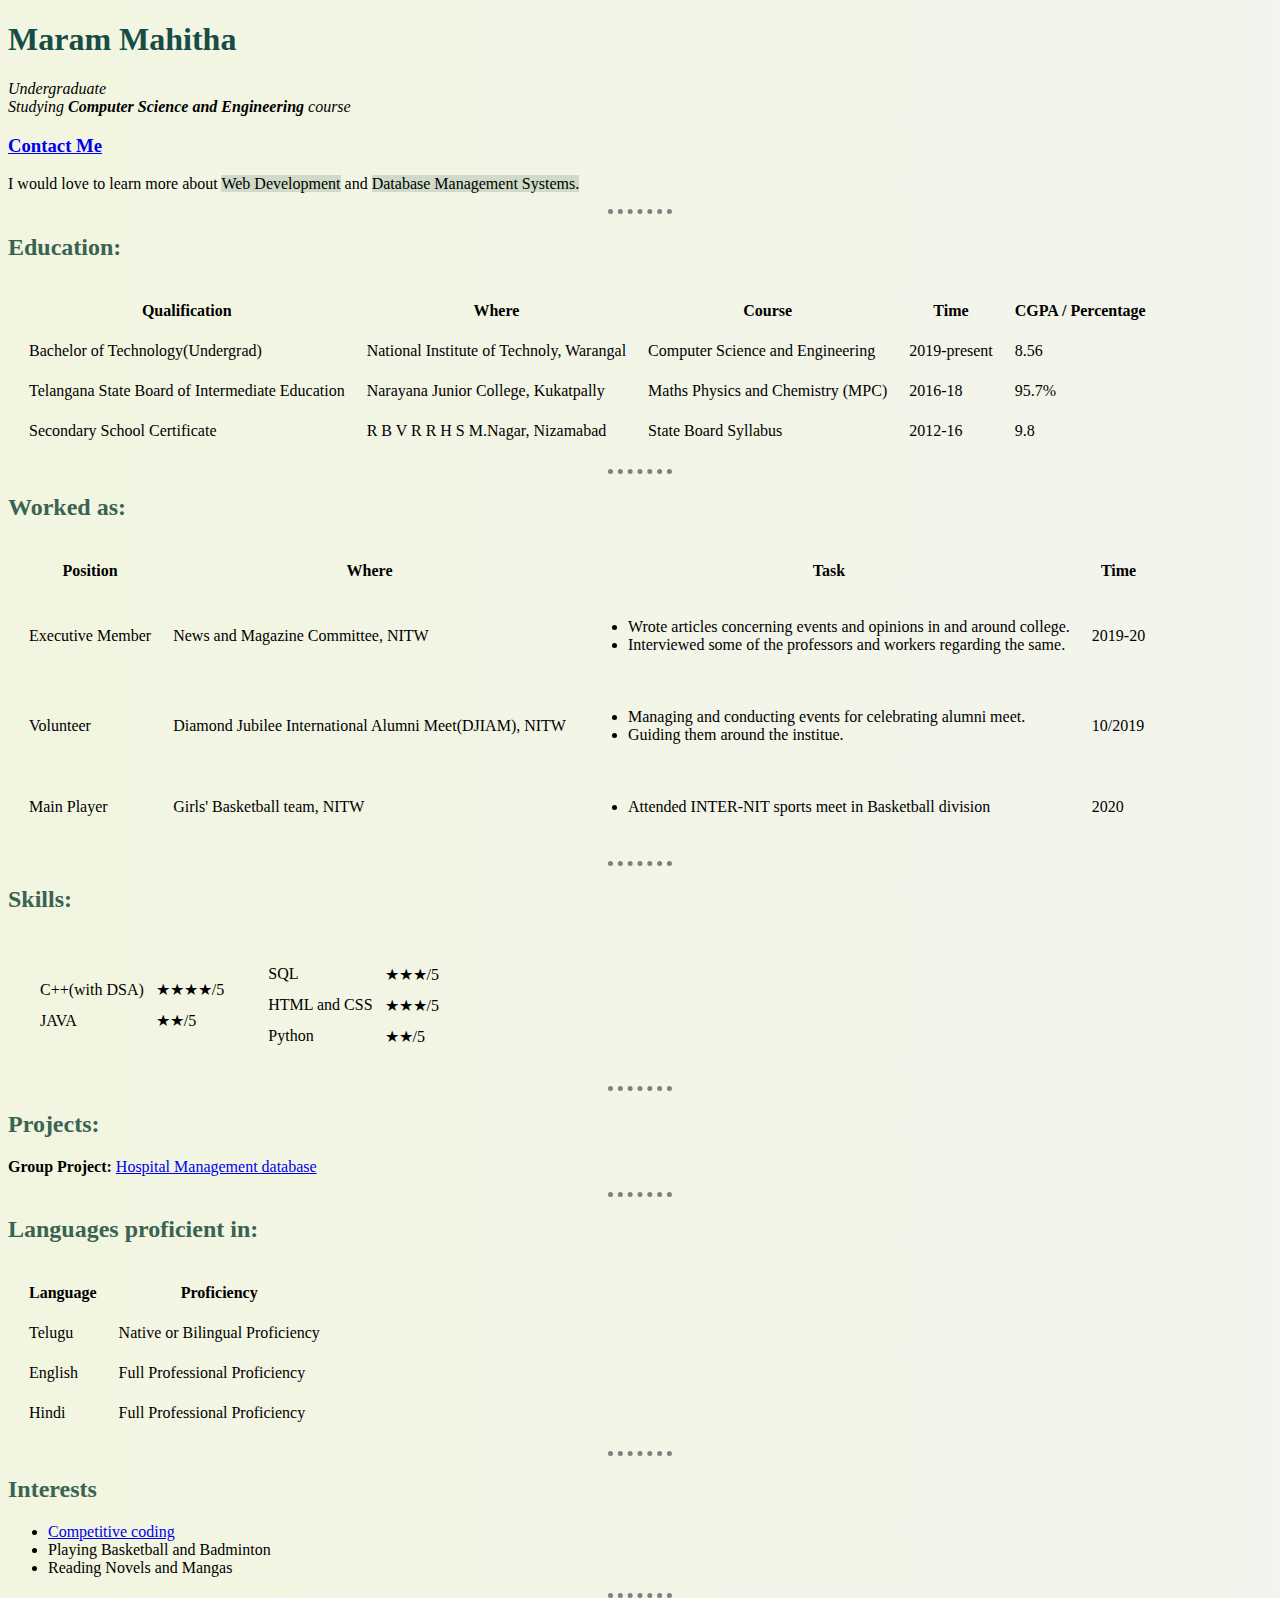
==== index.html @ 2bd0932e "Update index.html" ====
<!DOCTYPE html>
<html lang="en" dir="ltr">

<head>
  <meta charset="utf-8">
  <meta name="description" content="This webpage brifs my personal info">
  <title>Mahitha's personal webPage</title>
  <link rel="stylesheet" href="css/styles.css">
</head>
<body>
  <h1>Maram Mahitha</h1>
  <em>
    <dl>
      <dt>Undergraduate</dt>
      <dt>Studying <b>Computer Science and Engineering</b> course</dt>
    </dl>
  </em>
  <h3><a href="ContactMe.html">Contact Me</a></h3>
  <p>I would love to learn more about <mark>Web Development</mark> and <mark>Database Management Systems.</mark></p>
  <hr>
  <h2>Education:</h2>
  <table cellspacing="20">
    <thead>
      <th>Qualification</th>
      <th>Where</th>
      <th>Course</th>
      <th>Time</th>
      <th>CGPA / Percentage</th>
    </thead>
    <tbody>
      <tr>
        <td>Bachelor of Technology(Undergrad)</td>
        <td>National Institute of Technoly, Warangal</td>
        <td>Computer Science and Engineering</td>
        <td>2019-present</td>
        <td>8.56</td>
      </tr>
      <tr>
        <td>Telangana State Board of Intermediate Education</td>
        <td>Narayana Junior College, Kukatpally</td>
        <td>Maths Physics and Chemistry (MPC)</td>
        <td>2016-18</td>
        <td>95.7%</td>
      </tr>
      <tr>
        <td>Secondary School Certificate</td>
        <td>R B V R R H S M.Nagar, Nizamabad</td>
        <td>State Board Syllabus</td>
        <td>2012-16</td>
        <td>9.8</td>
      </tr>
    </tbody>
  </table>
  <hr>
  <h2>Worked as:</h2>
  <table cellspacing="20">
    <thead>
      <tr>
        <th>Position</th>
        <th>Where</th>
        <th>Task</th>
        <th>Time</th>
      </tr>
    </thead>
    <tbody>
      <tr>
        <td>Executive Member</td>
        <td>News and Magazine Committee, NITW</td>
        <td>
          <ul>
            <li>Wrote articles concerning events and opinions in and around college.</li>
            <li>Interviewed some of the professors and workers regarding the same.</li>
          </ul>
        </td>
        <td>2019-20</td>
      </tr>
      <tr>
        <td>Volunteer</td>
        <td>Diamond Jubilee International Alumni Meet(DJIAM), NITW</td>
        <td>
          <ul>
            <li>Managing and conducting events for celebrating alumni meet.</li>
            <li>Guiding them around the institue.</li>
          </ul>
        </td>
        <td>10/2019</td>
      </tr>
      <tr>
        <td>Main Player</td>
        <td>Girls' Basketball team, NITW</td>
        <td>
          <ul>
            <li>Attended INTER-NIT sports meet in Basketball division</li>
          </ul>
        </td>
        <td>2020</td>
      </tr>
    </tbody>
  </table>
  <hr>
  <h2>Skills:</h2>
  <table cellspacing="20">
    <tbody>
      <tr>
        <td>
          <table cellspacing="10">
            <tbody>
              <tr>
                <td>C++(with DSA)</td>
                <td>★★★★/5</td>
              </tr>
              <tr>
                <td>JAVA</td>
                <td>★★/5</td>
              </tr>
            </tbody>
          </table>
        </td>
        <td>
          <table cellspacing="10">
            <tbody>
              <tr>
                <td>SQL</td>
                <td>★★★/5</td>
              </tr>
              <tr>
                <td>HTML and CSS</td>
                <td>★★★/5</td>
              </tr>
              <tr>
                <td>Python</td>
                <td>★★/5</td>
              </tr>
            </tbody>
          </table>
        </td>
       </tr>
     </tbody>
  </table>
  <hr>
  <h2>Projects:</h2>
  <p><strong>Group Project: </strong><a href="docs/Project.pdf">Hospital Management database</a></p>
  <hr>
  <h2>Languages proficient in:</h2>
  <table cellspacing="20">
    <thead>
      <tr>
        <th>Language</th>
        <th>Proficiency</th>
      </tr>
    </thead>
    <tbody>
      <tr>
        <td>Telugu</td>
        <td>Native or Bilingual Proficiency</td>
      </tr>
      <tr>
        <td>English</td>
        <td>Full Professional Proficiency</td>
      </tr>
      <tr>
        <td>Hindi</td>
        <td>Full Professional Proficiency</td>
      </tr>
    </tbody>
  </table>
  <hr>
  <h2>Interests</h2>
  <ul>
    <li><a href="MyCP.html">Competitive coding</a></li>
    <li>Playing Basketball and Badminton</li>
    <li>Reading Novels and Mangas</li>
  </ul>
  <hr>
</body>

</html>
---- css/styles.css ----
body {
  background-color: #f3f4ed;
  height: 30px;
  background-image: linear-gradient(-90deg, rgb(243,244,237),rgb(242,246,224));
}
hr {
  border-style: dotted none none;
  border-color: grey;
  border-width: 5px;
  width: 5%;
}
h1 {
  color: #184d47;
}
h2 {
  color: #3a6351;
}
mark {
  background-color: #cfdac8;
}
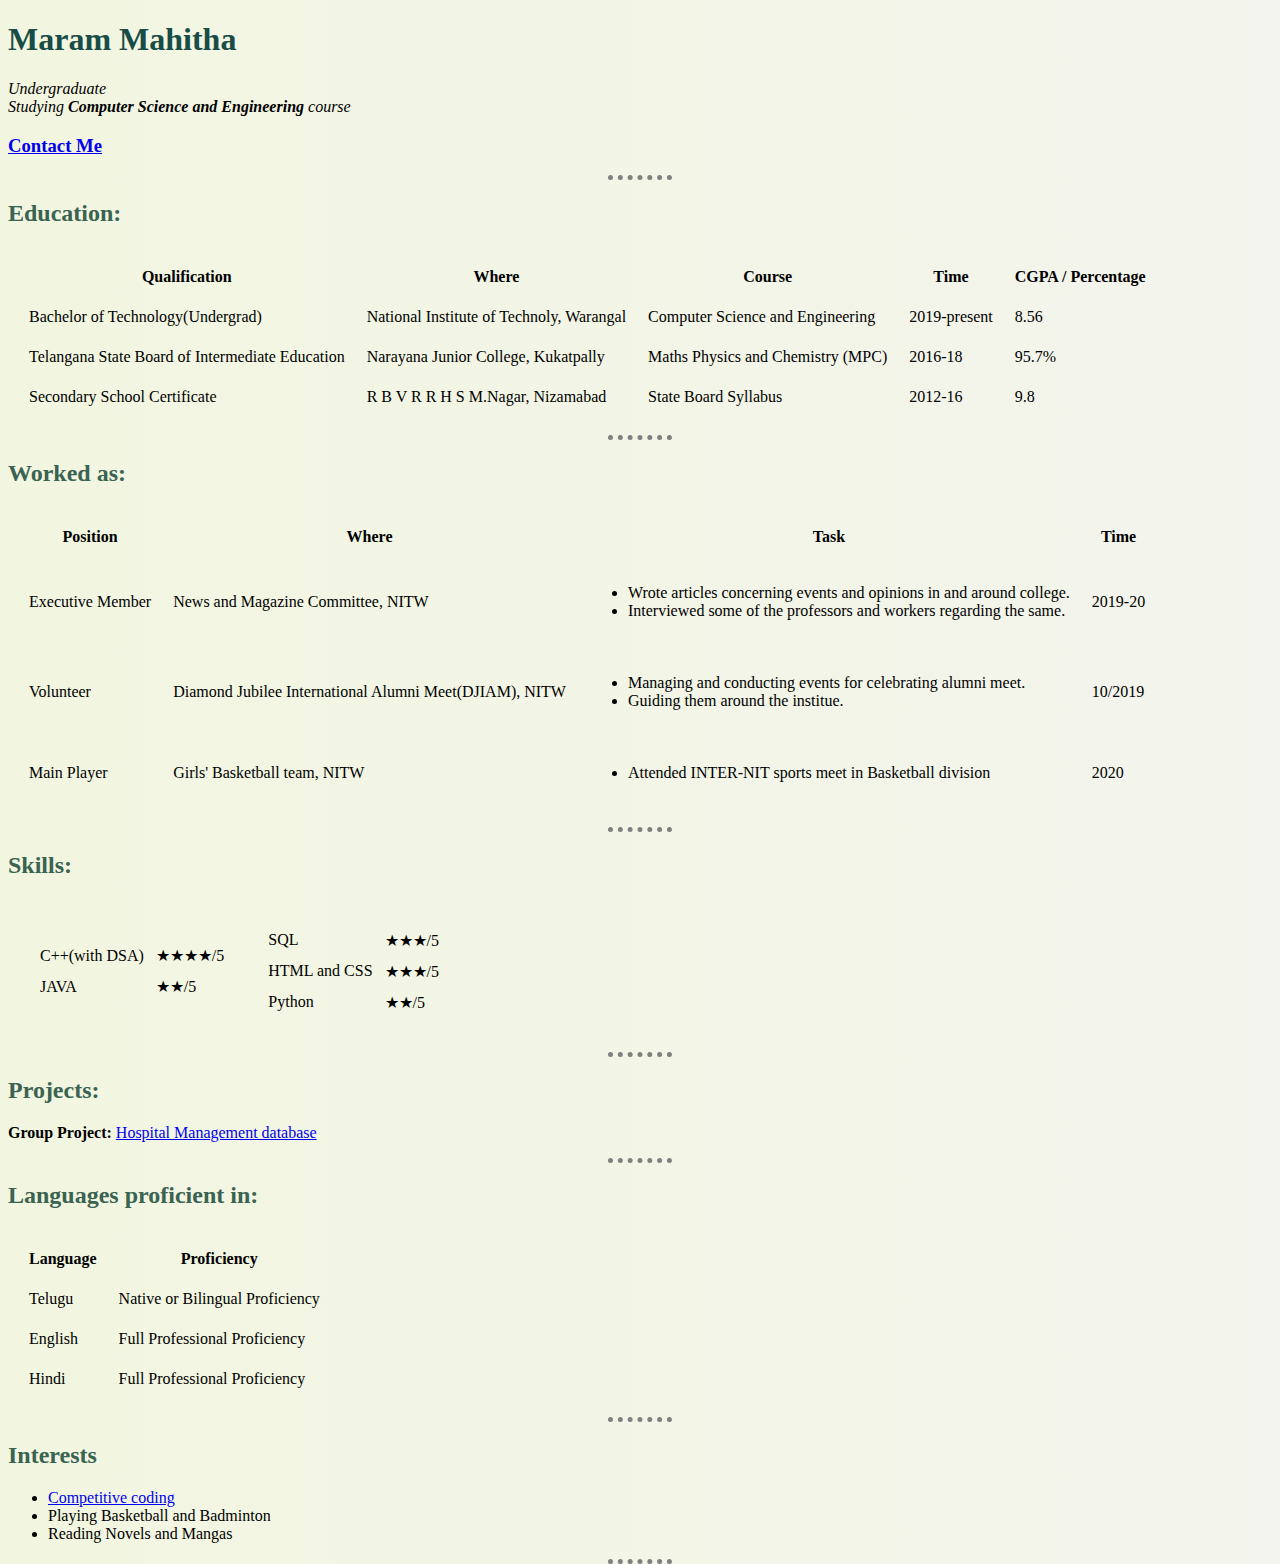
==== commit 9f863a77: "Update index.html" ====
--- a/index.html
+++ b/index.html
@@ -16,7 +16,6 @@
     </dl>
   </em>
   <h3><a href="ContactMe.html">Contact Me</a></h3>
-  <p>I would love to learn more about <mark>Web Development</mark> and <mark>Database Management Systems.</mark></p>
   <hr>
   <h2>Education:</h2>
   <table cellspacing="20">
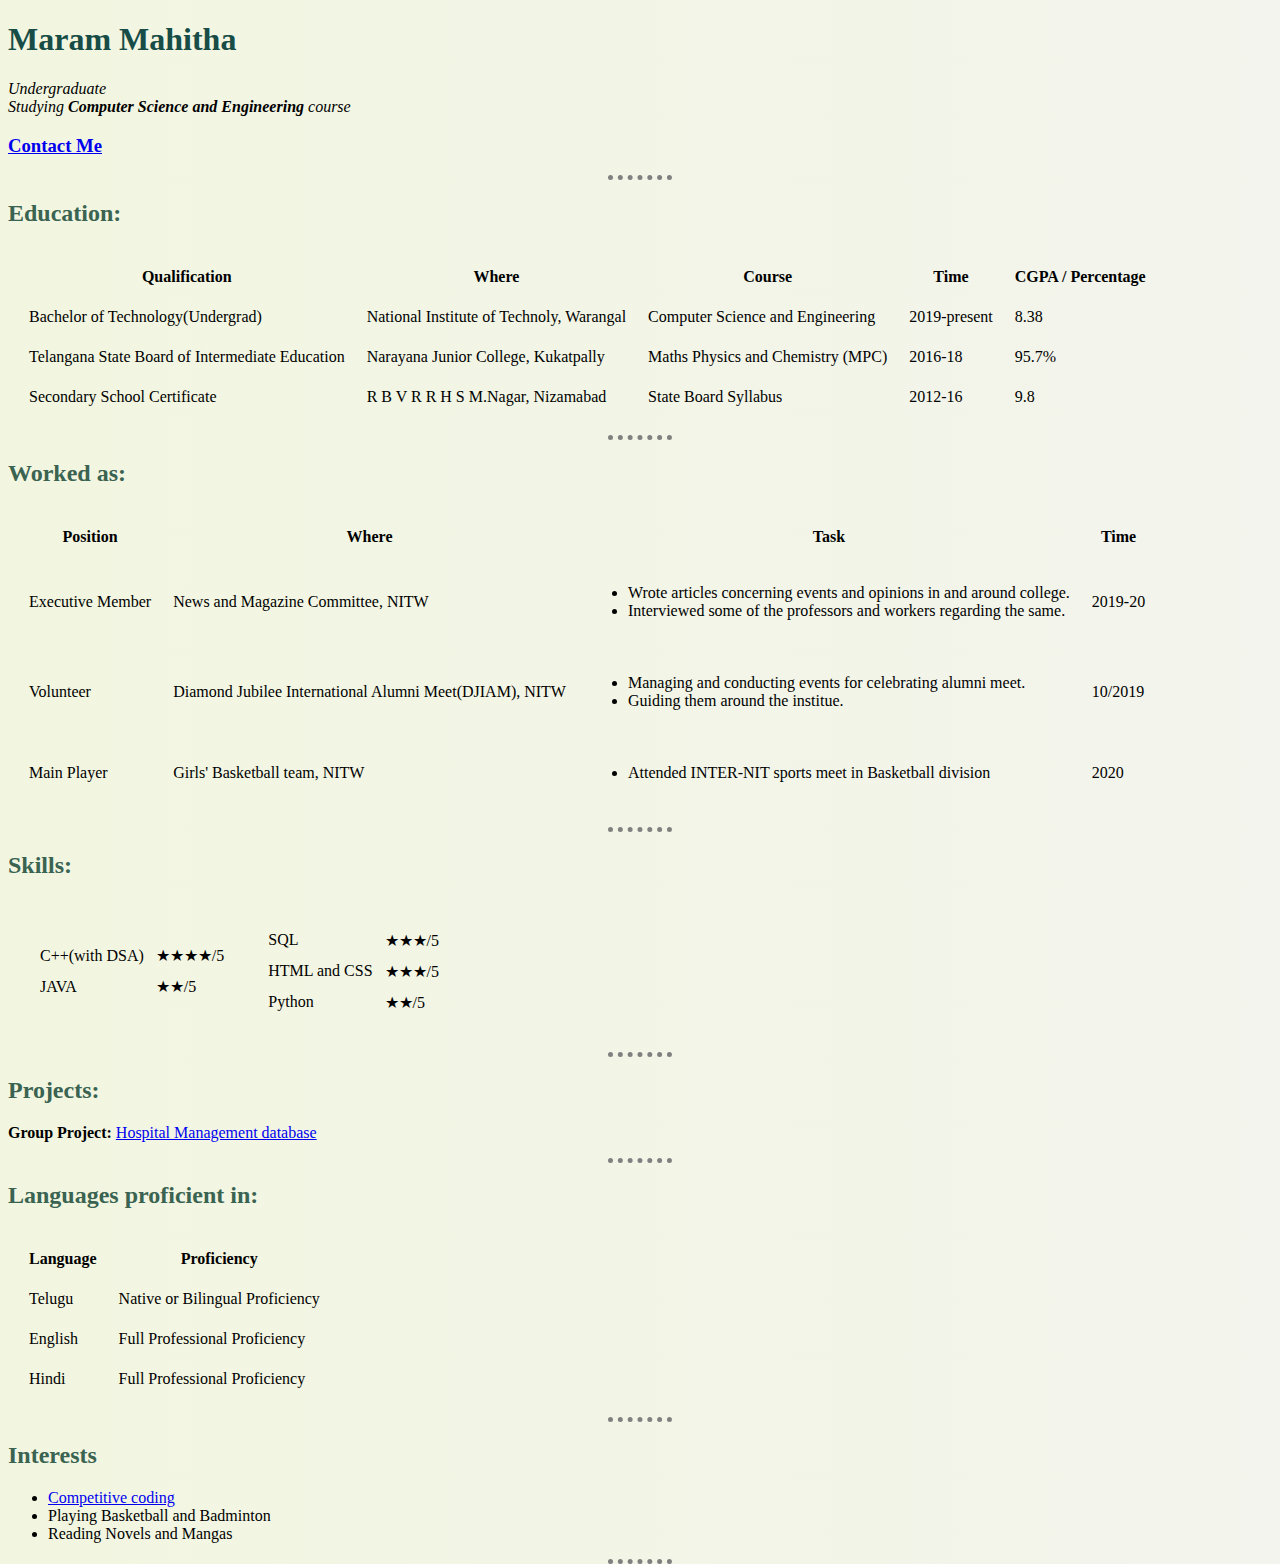
==== commit 21509a53: "Update index.html" ====
--- a/index.html
+++ b/index.html
@@ -32,7 +32,7 @@
         <td>National Institute of Technoly, Warangal</td>
         <td>Computer Science and Engineering</td>
         <td>2019-present</td>
-        <td>8.56</td>
+        <td>8.38</td>
       </tr>
       <tr>
         <td>Telangana State Board of Intermediate Education</td>
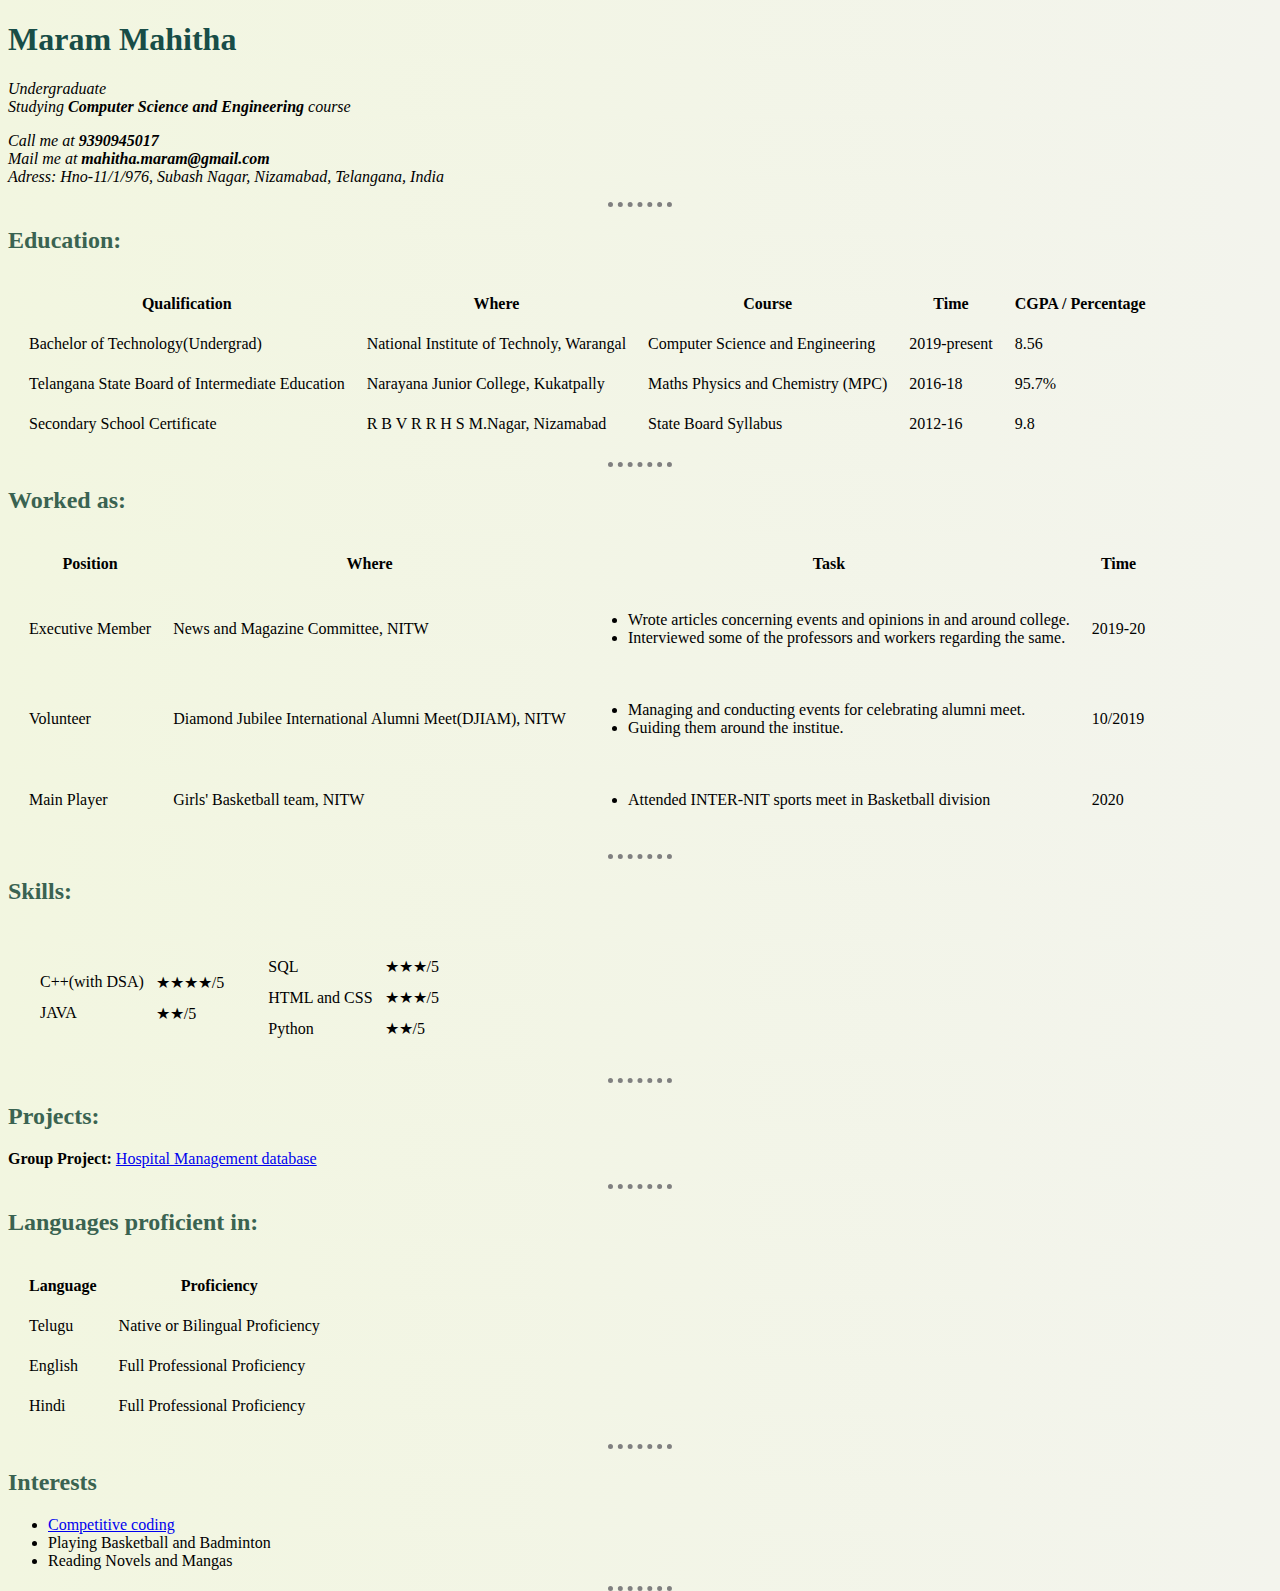
==== commit edd801a1: "Update index.html" ====
--- a/index.html
+++ b/index.html
@@ -14,8 +14,13 @@
       <dt>Undergraduate</dt>
       <dt>Studying <b>Computer Science and Engineering</b> course</dt>
     </dl>
+    <dl>
+      <dt>Call me at <strong>9390945017</strong></dt>
+      <dt>Mail me at <strong>mahitha.maram@gmail.com</strong></dt>
+      <dt>Adress: Hno-11/1/976, Subash Nagar, Nizamabad, Telangana, India</dt>
+    </dl>
   </em>
-  <h3><a href="ContactMe.html">Contact Me</a></h3>
+  <!--<h3><a href="ContactMe.html">Contact Me</a></h3>-->
   <hr>
   <h2>Education:</h2>
   <table cellspacing="20">
@@ -32,7 +37,7 @@
         <td>National Institute of Technoly, Warangal</td>
         <td>Computer Science and Engineering</td>
         <td>2019-present</td>
-        <td>8.38</td>
+        <td>8.56</td>
       </tr>
       <tr>
         <td>Telangana State Board of Intermediate Education</td>
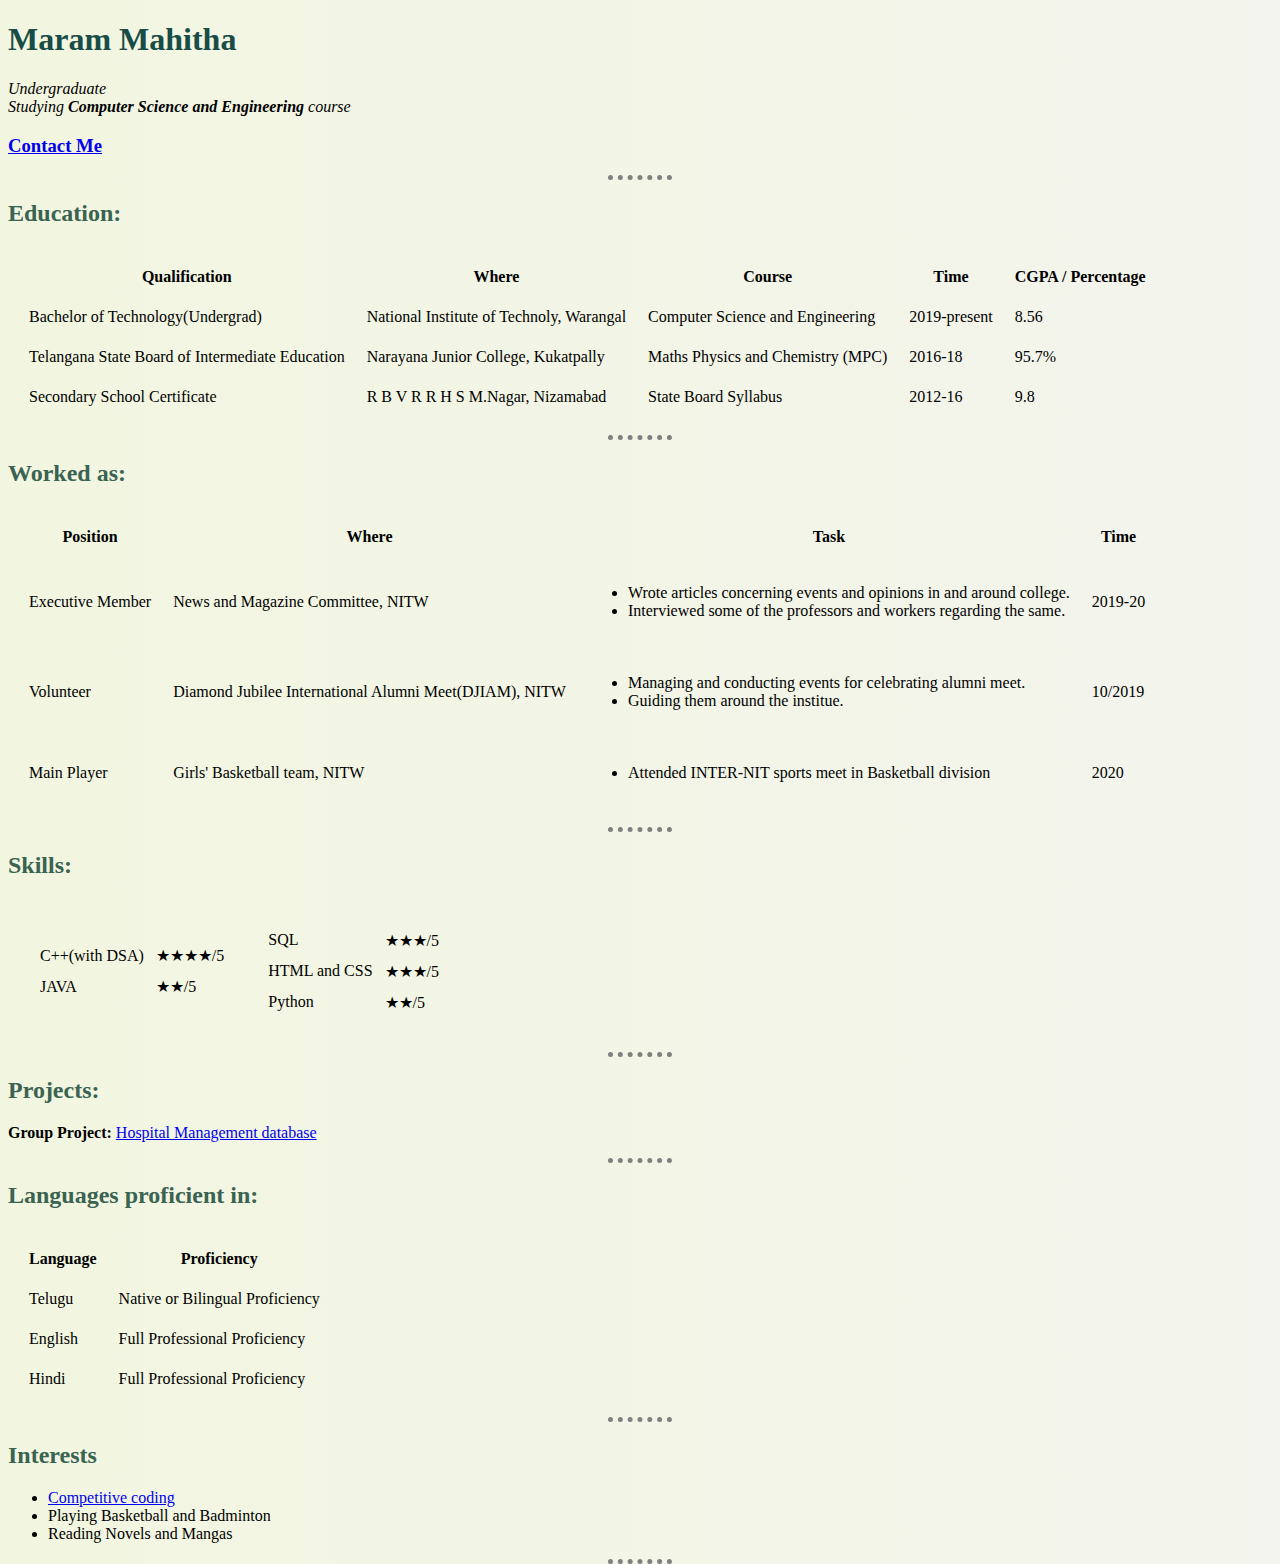
==== commit 10720def: "Update index.html" ====
--- a/index.html
+++ b/index.html
@@ -14,13 +14,8 @@
       <dt>Undergraduate</dt>
       <dt>Studying <b>Computer Science and Engineering</b> course</dt>
     </dl>
-    <dl>
-      <dt>Call me at <strong>9390945017</strong></dt>
-      <dt>Mail me at <strong>mahitha.maram@gmail.com</strong></dt>
-      <dt>Adress: Hno-11/1/976, Subash Nagar, Nizamabad, Telangana, India</dt>
-    </dl>
   </em>
-  <!--<h3><a href="ContactMe.html">Contact Me</a></h3>-->
+  <h3><a href="ContactMe.html">Contact Me</a></h3>
   <hr>
   <h2>Education:</h2>
   <table cellspacing="20">
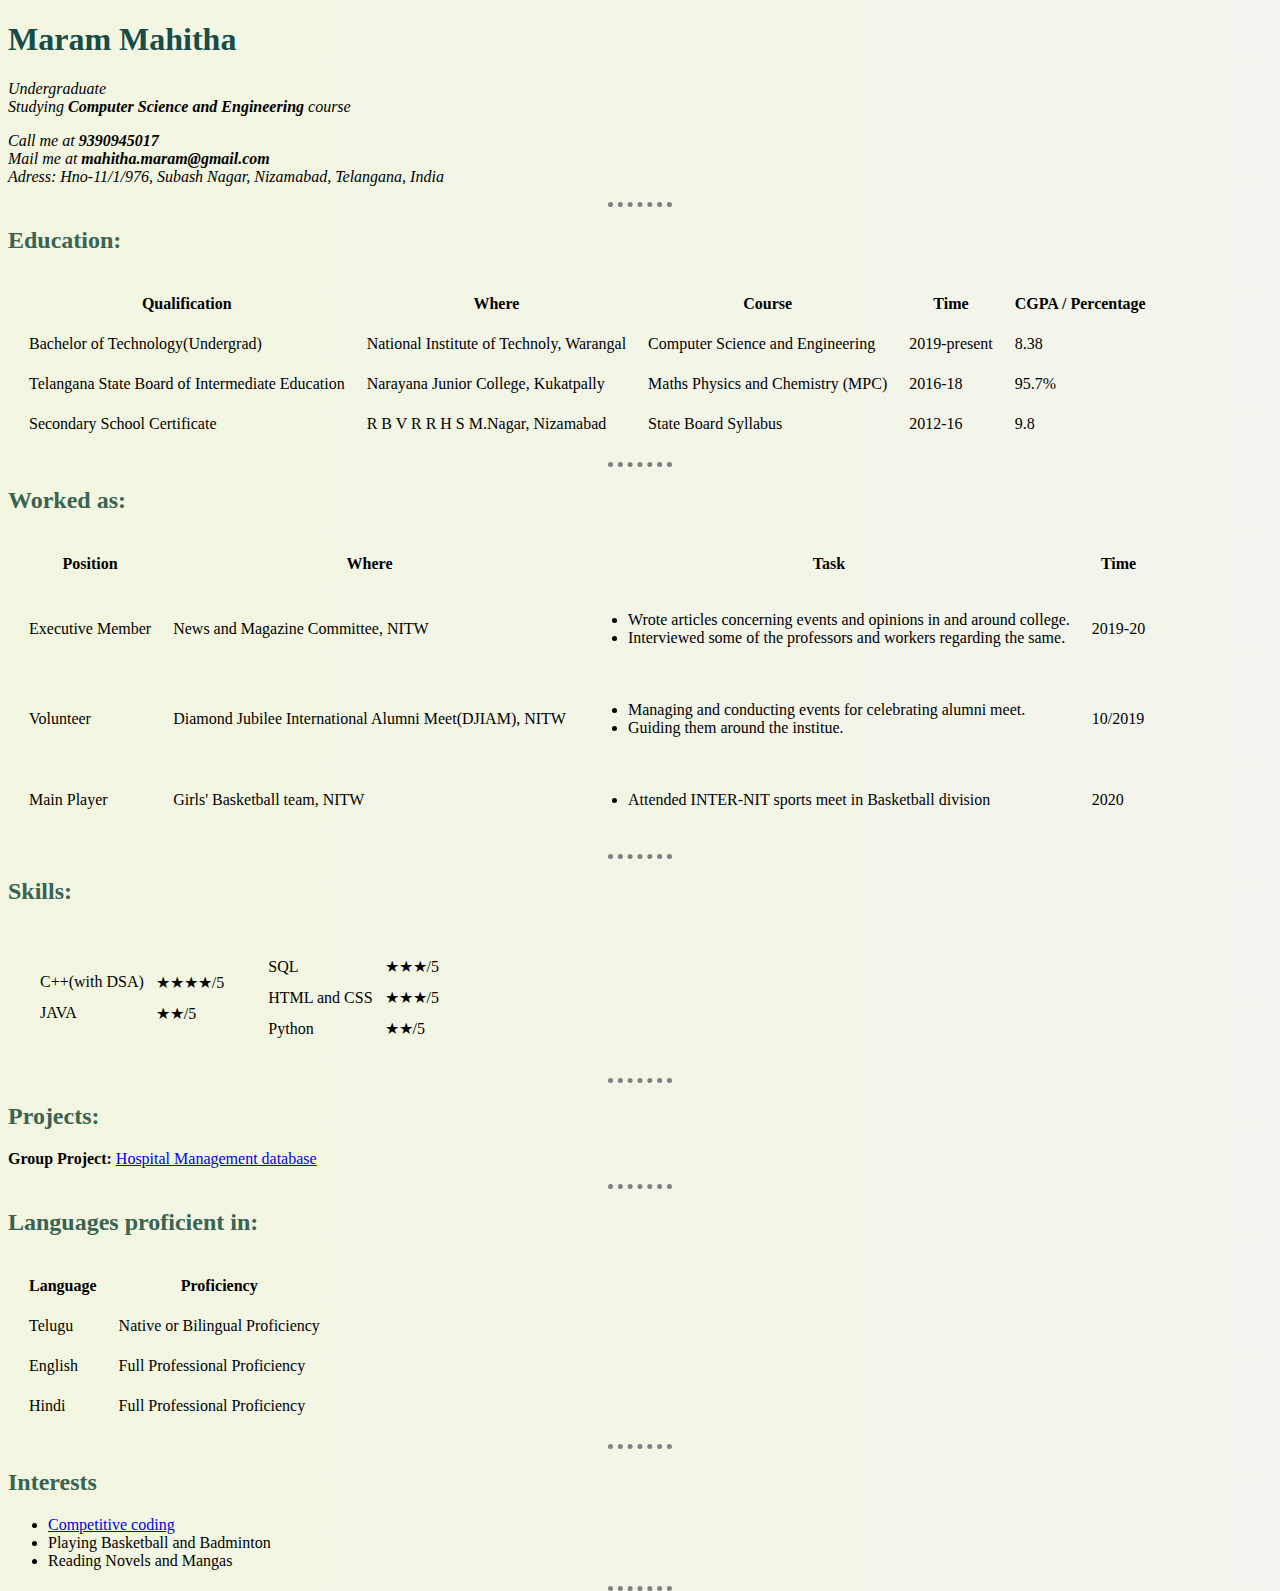
==== commit 8445c606: "Update index.html" ====
--- a/index.html
+++ b/index.html
@@ -14,8 +14,13 @@
       <dt>Undergraduate</dt>
       <dt>Studying <b>Computer Science and Engineering</b> course</dt>
     </dl>
+    <dl>
+      <dt>Call me at <strong>9390945017</strong></dt>
+      <dt>Mail me at <strong>mahitha.maram@gmail.com</strong></dt>
+      <dt>Adress: Hno-11/1/976, Subash Nagar, Nizamabad, Telangana, India</dt>
+    </dl>
   </em>
-  <h3><a href="ContactMe.html">Contact Me</a></h3>
+  <!--<h3><a href="ContactMe.html">Contact Me</a></h3>-->
   <hr>
   <h2>Education:</h2>
   <table cellspacing="20">
@@ -32,7 +37,7 @@
         <td>National Institute of Technoly, Warangal</td>
         <td>Computer Science and Engineering</td>
         <td>2019-present</td>
-        <td>8.56</td>
+        <td>8.38</td>
       </tr>
       <tr>
         <td>Telangana State Board of Intermediate Education</td>
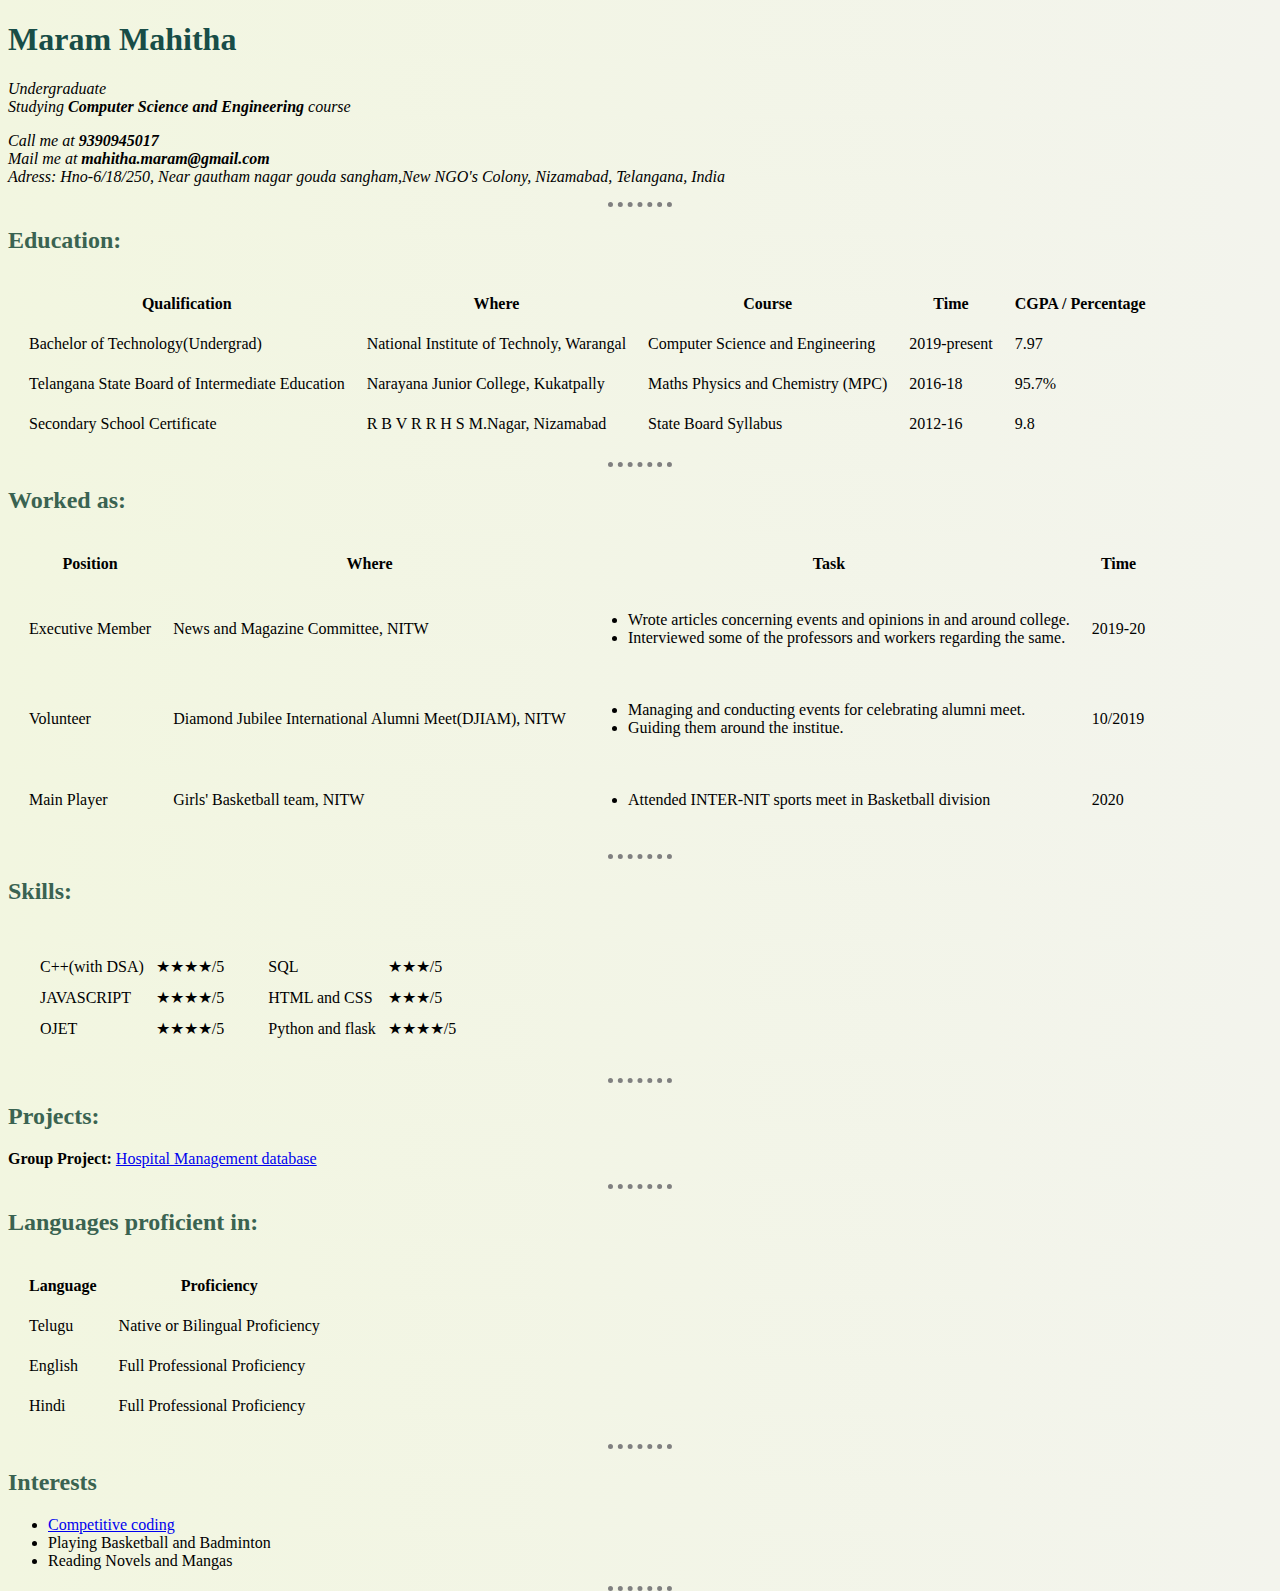
==== commit 885ceb32: "Update index.html" ====
--- a/index.html
+++ b/index.html
@@ -17,7 +17,7 @@
     <dl>
       <dt>Call me at <strong>9390945017</strong></dt>
       <dt>Mail me at <strong>mahitha.maram@gmail.com</strong></dt>
-      <dt>Adress: Hno-11/1/976, Subash Nagar, Nizamabad, Telangana, India</dt>
+      <dt>Adress: Hno-6/18/250, Near gautham nagar gouda sangham,New NGO's Colony, Nizamabad, Telangana, India</dt>
     </dl>
   </em>
   <!--<h3><a href="ContactMe.html">Contact Me</a></h3>-->
@@ -37,7 +37,7 @@
         <td>National Institute of Technoly, Warangal</td>
         <td>Computer Science and Engineering</td>
         <td>2019-present</td>
-        <td>8.38</td>
+        <td>7.97</td>
       </tr>
       <tr>
         <td>Telangana State Board of Intermediate Education</td>
@@ -114,8 +114,12 @@
                 <td>★★★★/5</td>
               </tr>
               <tr>
-                <td>JAVA</td>
-                <td>★★/5</td>
+                <td>JAVASCRIPT</td>
+                <td>★★★★/5</td>
+              </tr>
+              <tr>
+                <td>OJET</td>
+                <td>★★★★/5</td>
               </tr>
             </tbody>
           </table>
@@ -132,8 +136,8 @@
                 <td>★★★/5</td>
               </tr>
               <tr>
-                <td>Python</td>
-                <td>★★/5</td>
+                <td>Python and flask</td>
+                <td>★★★★/5</td>
               </tr>
             </tbody>
           </table>
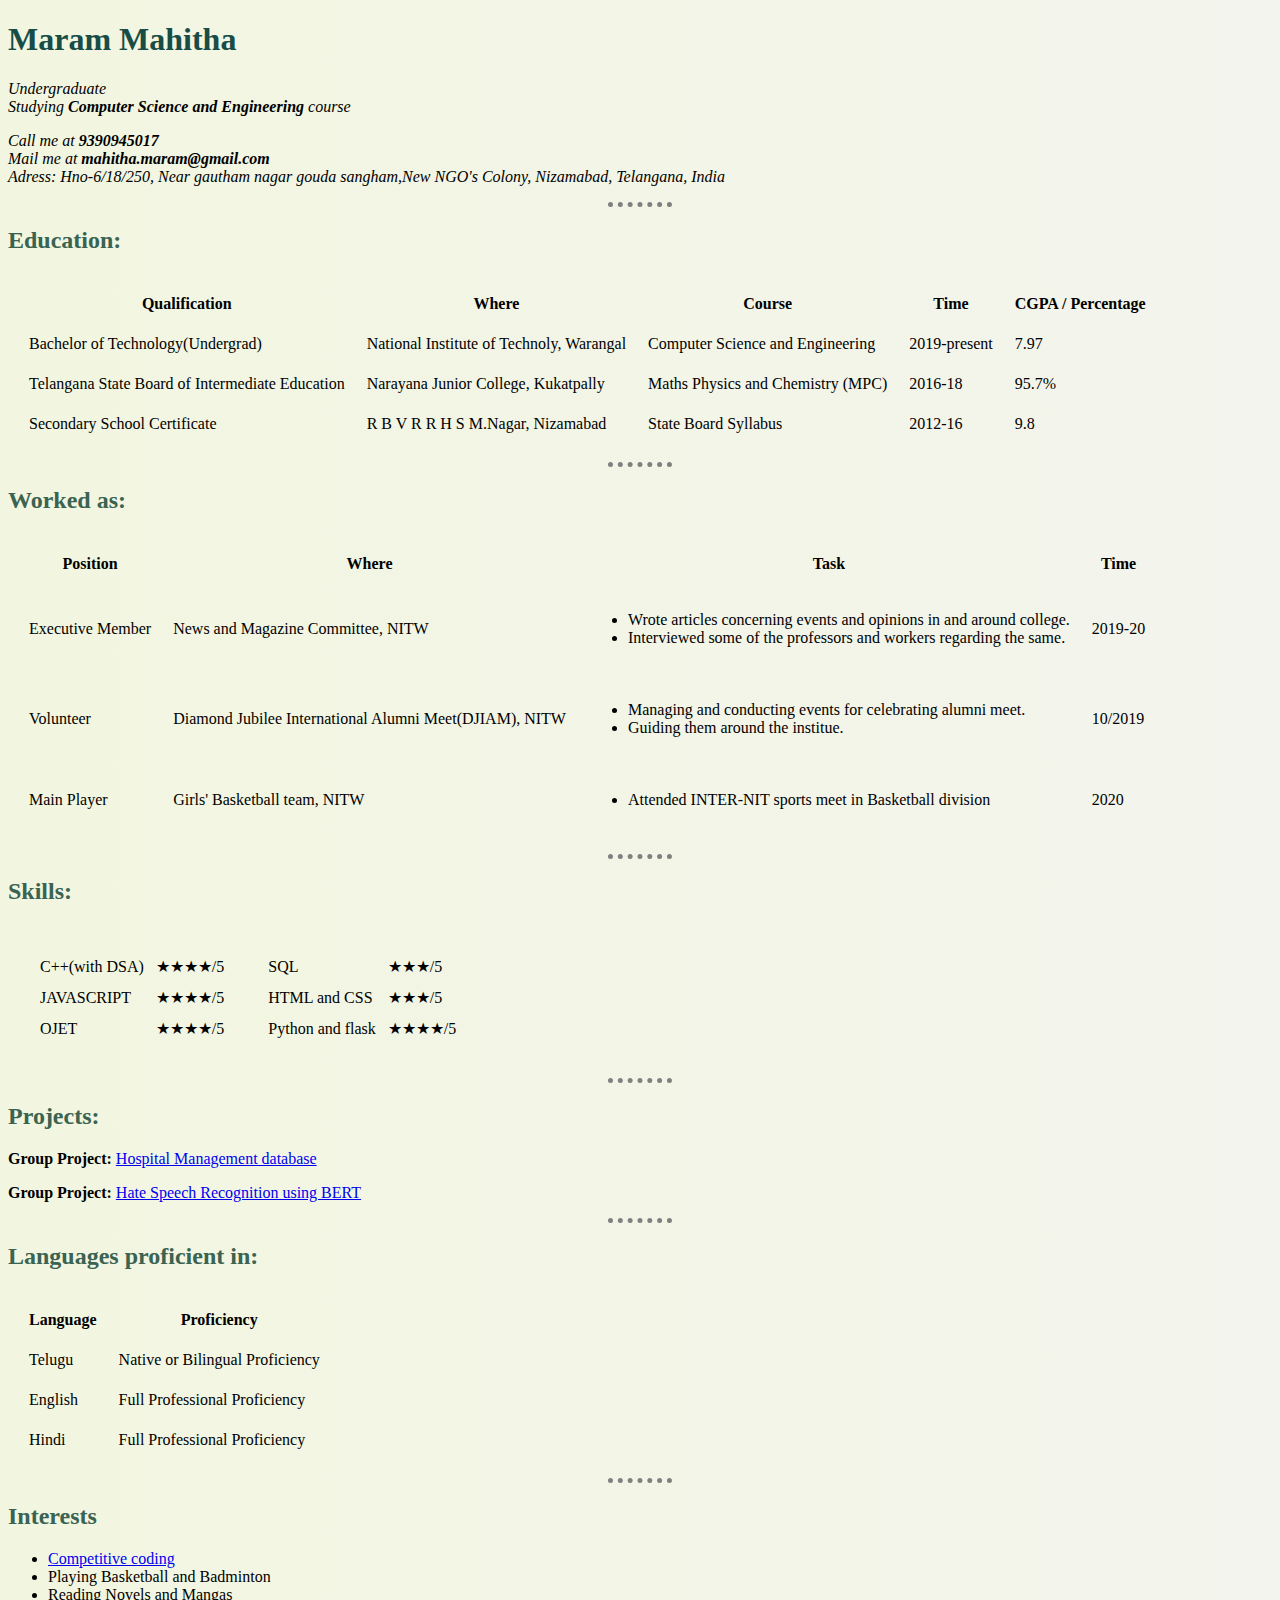
==== commit 3150f7c6: "Update index.html" ====
--- a/index.html
+++ b/index.html
@@ -148,6 +148,7 @@
   <hr>
   <h2>Projects:</h2>
   <p><strong>Group Project: </strong><a href="docs/Project.pdf">Hospital Management database</a></p>
+  <p><strong>Group Project: </strong><a href="docs/Project_Report_Group9.pdf">Hate Speech Recognition using BERT</a></p>
   <hr>
   <h2>Languages proficient in:</h2>
   <table cellspacing="20">
